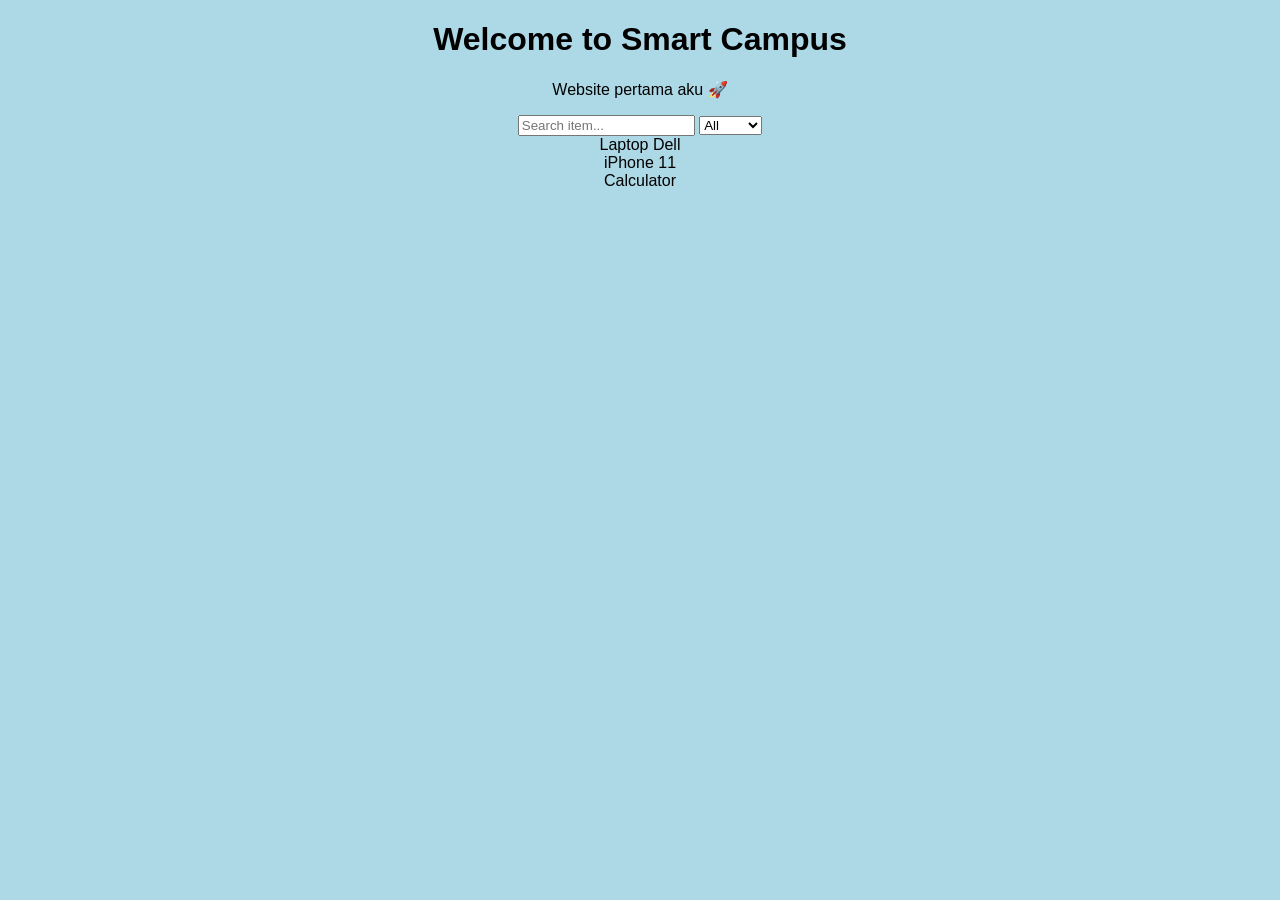
==== index.html @ e6fe4baf "first commit" ====
<!DOCTYPE html>
<html>
    <link rel="stylesheet" href="style.css">
    <script src="script.js"></script>
<head>
    <title>Smart Campus</title>
</head>

<body>

    <h1>Welcome to Smart Campus</h1>
    <p>Website pertama aku 🚀</p>
    <input type="text" id="searchInput" placeholder="Search item...">

<select id="categoryFilter">
  <option value="all">All</option>
  <option value="laptop">Laptop</option>
  <option value="phone">Phone</option>
  <option value="others">Others</option>
</select>

<div id="itemList">
  <div class="item" data-name="laptop dell" data-category="laptop">Laptop Dell</div>
  <div class="item" data-name="iphone 11" data-category="phone">iPhone 11</div>
  <div class="item" data-name="calculator" data-category="others">Calculator</div>
</div>

</body>
</html>
---- style.css ----
body {
    background-color: lightblue;
    font-family: Arial;
    text-align: center;
}
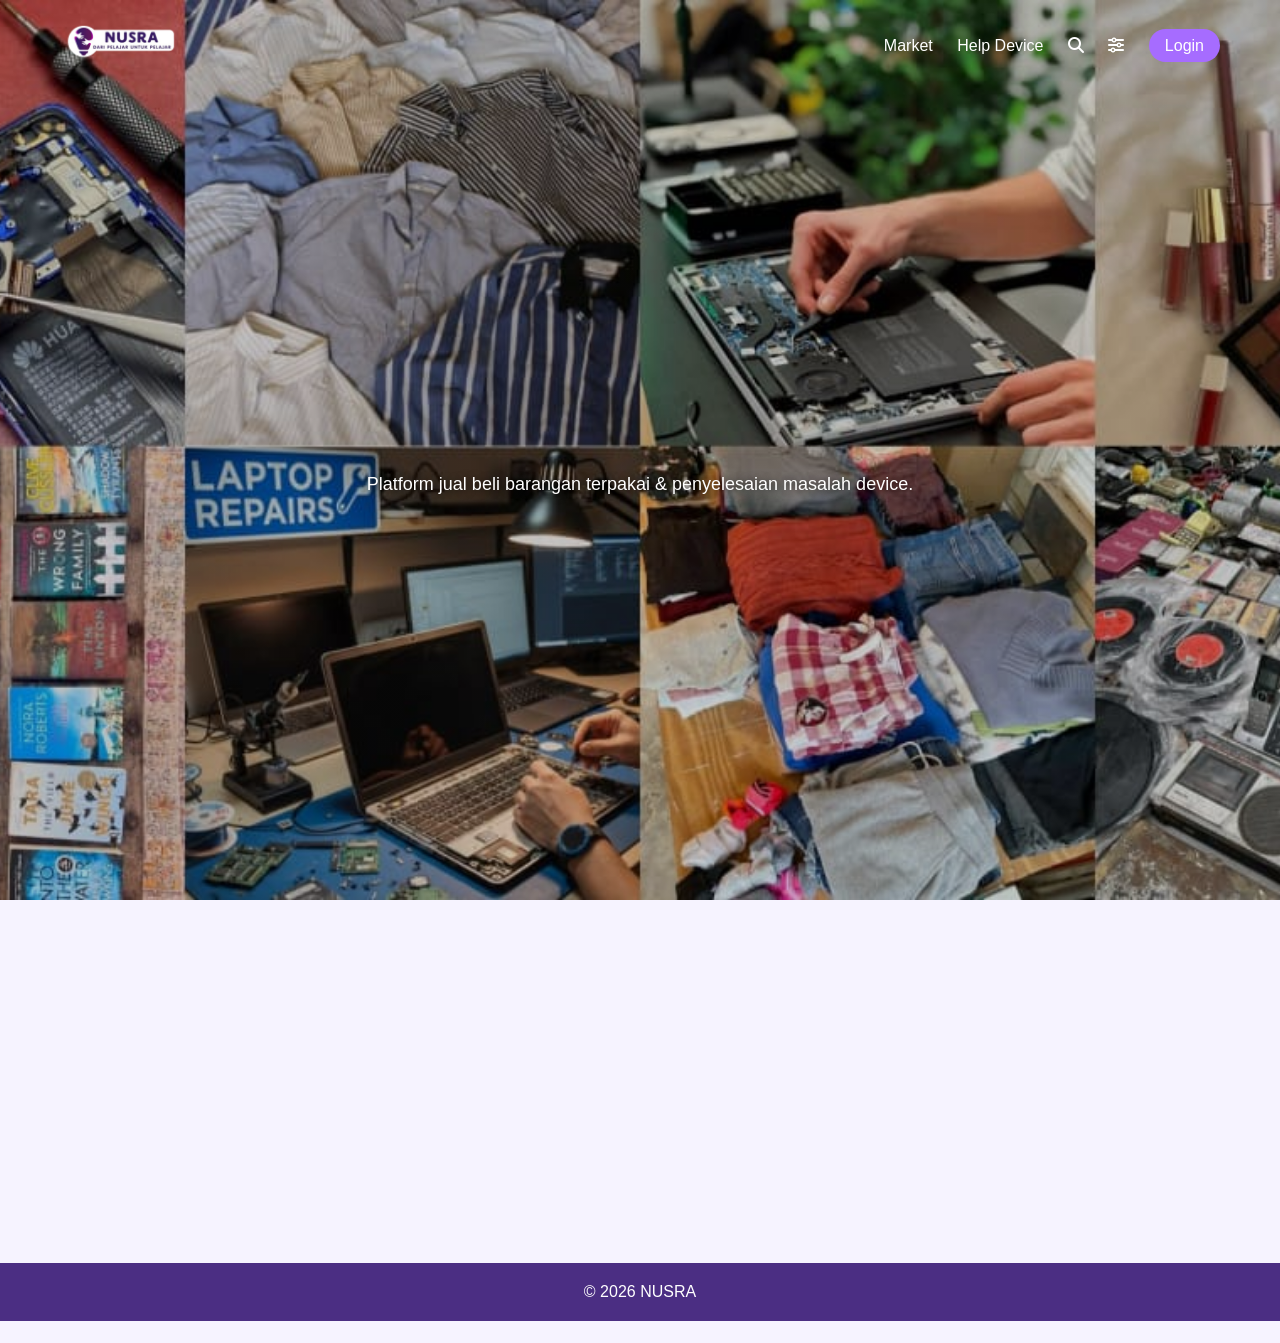
==== commit 3a8d659a: "first commit" ====
--- a/index.html
+++ b/index.html
@@ -1,29 +1,428 @@
 <!DOCTYPE html>
-<html>
-    <link rel="stylesheet" href="style.css">
-    <script src="script.js"></script>
+<html lang="en">
 <head>
-    <title>Smart Campus</title>
+<meta charset="UTF-8">
+<title>NUSRA</title>
+
+<!-- Font Awesome -->
+<link rel="stylesheet" href="https://cdnjs.cloudflare.com/ajax/libs/font-awesome/6.5.0/css/all.min.css">
+
+<style>
+* {
+  margin: 0;
+  padding: 0;
+  box-sizing: border-box;
+  font-family: 'Segoe UI', sans-serif;
+}
+
+body {
+  background: #f6f3ff;
+  transition: opacity 0.3s ease;
+}
+
+body.fade-out {
+    opacity: 0;
+}
+/* NAVBAR */
+header {
+  display: flex;
+  justify-content: space-between;
+  align-items: center;
+  padding: 20px 60px;
+  position: absolute;
+  width: 100%;
+  z-index: 10;
+}
+
+/* LOGO */
+.logo {
+    font-size: 30px;
+    font-weight: bold;
+    letter-spacing: 2px;
+    animation: glow 2s infinite alternate, float 4s ease-in-out infinite;
+}
+
+.logo { 
+    width: 130px;
+    animation: float 4s ease-in-out infinite, glow 2s ease-in-out infinite alternate;
+    }
+
+nav a {
+  margin-left: 20px;
+  text-decoration: none;
+  color: white;
+  font-weight: 500;
+}
+
+nav a i {
+  font-size: 16px;
+}
+
+nav a:hover i {
+  color: #d1b3ff;
+}
+
+.login-btn {
+  background: #a66cff;
+  padding: 8px 16px;
+  border-radius: 20px;
+  
+}
+.login-btn:hover {
+  background: #8b4ee0;
+  transform: scale(1.05);
+}
+
+/* LOGO IMAGE */
+.logo img {
+  width: 120px;
+  animation: float 4s ease-in-out infinite, glow 2s infinite alternate;
+}
+
+/* SEARCH BOX */
+.search-box {
+  position: absolute;
+  top: 70px;
+  right: 60px;
+  background: white;
+  padding: 10px 15px;
+  border-radius: 10px;
+  display: none;
+  box-shadow: 0 5px 15px rgba(0,0,0,0.2);
+}
+
+.search-box input {
+  border: none;
+  outline: none;
+}
+
+/* FILTER BOX */
+.filter-box {
+  position: absolute;
+  top: 70px;
+  right: 120px;
+  background: white;
+  padding: 15px;
+  border-radius: 12px;
+  display: none;
+  box-shadow: 0 5px 15px rgba(0,0,0,0.2);
+  color: black;
+  width: 180px;
+}
+
+.filter-box h4 {
+  margin-bottom: 10px;
+}
+
+.filter-box label {
+  display: block;
+  margin: 5px 0;
+}
+
+.filter-box button {
+  margin-top: 10px;
+  width: 100%;
+  padding: 8px;
+  background: #a66cff;
+  color: white;
+  border: none;
+  border-radius: 8px;
+  cursor: pointer;
+}
+
+.filter-box button:hover {
+  background: #8b4ee0;
+}
+
+
+/* HERO */
+.hero {
+  height: 100vh;
+  background: linear-gradient(rgba(0,0,0,0.2), rgba(0,0,0,0.2)),
+              url('images/cover.jpeg');
+  background-size: cover;
+  background-position: center;
+  color: white;
+  display: flex;
+  flex-direction: column;
+  justify-content: center;
+  align-items: center;
+  text-align: center;
+}
+
+.hero h1 {
+  font-size: 50px;
+  text-shadow: 2px 2px 10px rgba(0,0,0,0.7);
+}
+
+.hero p {
+  margin-top: 10px;
+  font-size: 18px;
+  text-shadow: 1px 1px 8px rgba(0,0,0,0.7);
+}
+
+/* PROMO */
+.promo {
+  padding: 80px 20px;
+  text-align: center;
+  background: #ffffff;
+}
+
+.promo h2 {
+  color: #6a0dad;
+  font-size: 30px;
+}
+
+.promo p {
+  margin-top: 15px;
+  color: #555;
+  font-size: 16px;
+}
+
+/* INTRO SECTION */
+.intro {
+  background: linear-gradient(135deg, #6a0dad, #a66cff);
+  color: white;
+  text-align: center;
+  padding: 80px 20px;
+}
+
+.intro-container {
+  max-width: 700px;
+  margin: auto;
+}
+
+.intro h2 {
+  font-size: 28px;
+  margin-top: 20px;
+}
+
+.intro p {
+  margin-top: 15px;
+  line-height: 1.6;
+}
+
+.intro-btn {
+  display: inline-block;
+  margin-top: 30px;
+  padding: 12px 30px;
+  background: white;
+  color: #6a0dad;
+  border-radius: 25px;
+  text-decoration: none;
+  transition: 0.3s;
+}
+
+.intro-btn:hover {
+  transform: scale(1.1);
+  background: #eee;
+}
+
+/* FADE ON SCROLL */
+.reveal {
+  opacity: 0;
+  transform: translateY(50px);
+  transition: 0.8s ease;
+}
+
+.reveal.active {
+  opacity: 1;
+  transform: translateY(0);
+}
+
+.reveal {
+  opacity: 0;
+  transform: translateY(80px);
+  transition: all 1s ease;
+}
+
+/* FOOTER */
+footer {
+  background: #4b2e83;
+  color: white;
+  text-align: center;
+  padding: 20px;
+}
+
+#searchResults {
+  margin-top: 10px;
+}
+
+.result-item {
+  padding: 8px;
+  border-bottom: 1px solid #eee;
+  cursor: pointer;
+}
+
+.result-item:hover {
+  background: #f3e8ff;
+}
+
+</style>
+
 </head>
 
 <body>
 
-    <h1>Welcome to Smart Campus</h1>
-    <p>Website pertama aku 🚀</p>
-    <input type="text" id="searchInput" placeholder="Search item...">
-
-<select id="categoryFilter">
-  <option value="all">All</option>
-  <option value="laptop">Laptop</option>
-  <option value="phone">Phone</option>
-  <option value="others">Others</option>
-</select>
-
-<div id="itemList">
-  <div class="item" data-name="laptop dell" data-category="laptop">Laptop Dell</div>
-  <div class="item" data-name="iphone 11" data-category="phone">iPhone 11</div>
-  <div class="item" data-name="calculator" data-category="others">Calculator</div>
+<header>
+  <div class="logo">
+  <img src="images/logonusra.png" alt="NUSRA Logo">
 </div>
+
+  <nav>
+    <a href="e-marketing.html">Market</a>
+    <a href="help-device.html">Help Device</a>
+
+    <!-- Search -->
+    <a href="#" id="search-btn">
+      <i class="fa-solid fa-magnifying-glass"></i>
+    </a>
+
+    <!-- Filter -->
+    <a href="#" id="filter-btn">
+      <i class="fa-solid fa-sliders"></i>
+    </a>
+
+  <a href="login.html" class="login-btn">Login</a>  
+  </nav>
+</header>
+
+<!-- SEARCH BOX -->
+<div class="search-box" id="search-box">
+  <input type="text" id="searchInput" placeholder="Search items...">
+  <div id="searchResults"></div>
+</div>
+
+<!-- FILTER BOX (LETak SINI) -->
+<div class="filter-box" id="filter-box">
+  <h4>Filter Category</h4>
+
+  <label><input type="checkbox" value="laptop"> Laptop</label>
+  <label><input type="checkbox" value="phone"> Phone</label>
+  <label><input type="checkbox" value="others"> Others</label>
+
+  <button onclick="applyFilter()">Apply</button>
+</div>
+
+<section class="hero">
+  <h1 class="reveal">Welcome to NUSRA</h1>
+  <p>Platform jual beli barangan terpakai & penyelesaian masalah device.</p>
+</section>
+
+<!-- INTRO SECTION -->
+<section class="intro reveal">
+  <div class="intro-container">
+
+    <div class="logo">
+      <img src="images/logonusra.png" alt="NUSRA Logo">
+    </div>
+
+    <h2>SOKONGAN DIGITAL. DARI PELAJAR, UNTUK PELAJAR.</h2>
+
+    <p>
+      Nusra menyatukan pusat jual beli dan bantuan teknikal pantas 
+      dalam satu platform berpusat. Lestarikan barangan terpakai, 
+      pulihkan peranti anda.
+    </p>
+
+  </div>
+</section>
+
+<footer>
+  <p>© 2026 NUSRA</p>
+</footer>
+
+<!-- SCRIPT -->
+<script>
+const searchBtn = document.getElementById("search-btn");
+const searchBox = document.getElementById("search-box");
+
+searchBtn.addEventListener("click", function(e) {
+  e.preventDefault();
+  searchBox.style.display =
+    searchBox.style.display === "block" ? "none" : "block";
+});
+
+// FAKE DATABASE (boleh tambah lagi nanti)
+const items = [
+  "Laptop Dell",
+  "iPhone 11",
+  "Calculator Casio",
+  "Gaming Mouse",
+  "Keyboard Mechanical"
+];
+
+const searchInput = document.getElementById("searchInput");
+const resultsBox = document.getElementById("searchResults");
+
+// LIVE SEARCH
+searchInput.addEventListener("input", function() {
+  const query = searchInput.value.toLowerCase();
+  resultsBox.innerHTML = "";
+
+  if (query === "") return;
+
+  const filtered = items.filter(item =>
+    item.toLowerCase().includes(query)
+  );
+
+  filtered.forEach(item => {
+    const div = document.createElement("div");
+    div.classList.add("result-item");
+    div.textContent = item;
+
+    div.onclick = () => {
+      searchInput.value = item;
+      resultsBox.innerHTML = "";
+    };
+
+    resultsBox.appendChild(div);
+  });
+});
+
+// TOGGLE FILTER BOX
+const filterBtn = document.getElementById("filter-btn");
+const filterBox = document.getElementById("filter-box");
+
+filterBtn.addEventListener("click", function(e) {
+  e.preventDefault();
+  filterBox.style.display =
+    filterBox.style.display === "block" ? "none" : "block";
+});
+
+// FADE ON SCROLL FUNCTION
+function revealOnScroll() {
+  const reveals = document.querySelectorAll(".reveal");
+
+  reveals.forEach(el => {
+    const windowHeight = window.innerHeight;
+    const elementTop = el.getBoundingClientRect().top;
+    const visiblePoint = 100;
+
+    if (elementTop < windowHeight - visiblePoint) {
+      el.classList.add("active");
+    }
+  });
+}
+
+</script>
+
+<script>
+document.querySelectorAll("a").forEach(link => {
+  link.addEventListener("click", function(e) {
+    const href = this.getAttribute("href");
+
+    if (href && !href.startsWith("#")) {
+      e.preventDefault();
+      document.body.classList.add("fade-out");
+
+      setTimeout(() => {
+        window.location.href = href;
+      }, 300);
+    }
+  });
+});
+</script>
 
 </body>
 </html>
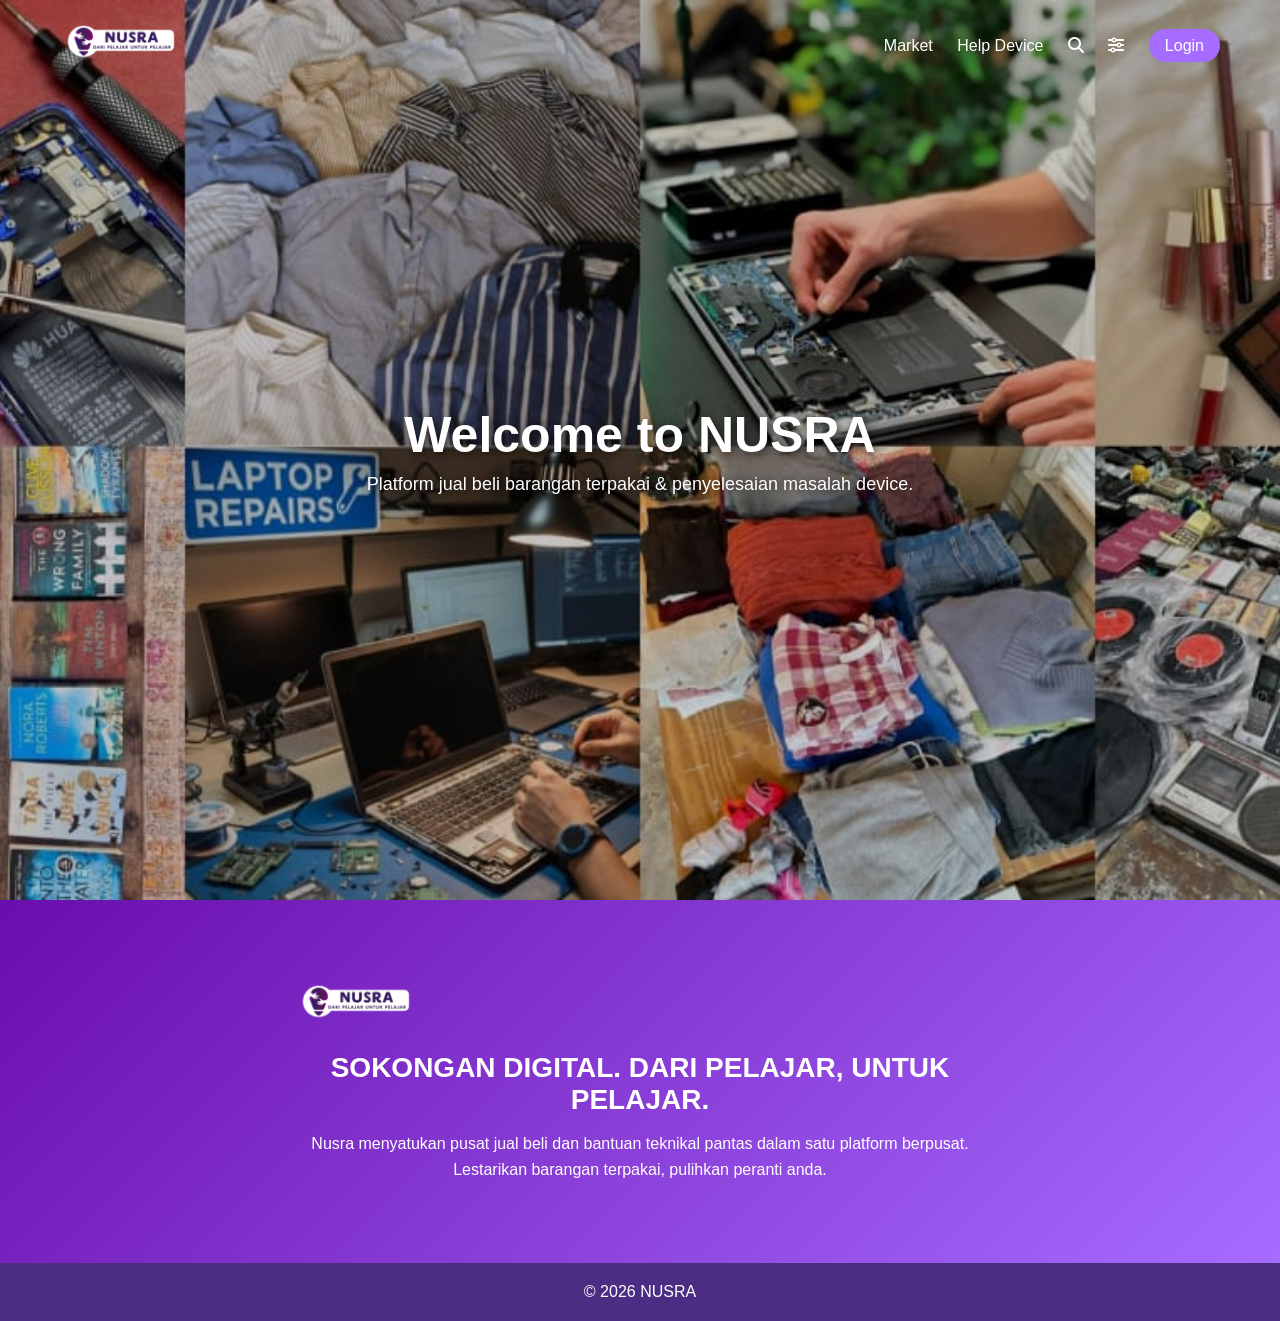
==== commit 047ee552: "commit 1" ====
--- a/index.html
+++ b/index.html
@@ -222,18 +222,12 @@
 .reveal {
   opacity: 0;
   transform: translateY(50px);
-  transition: 0.8s ease;
+  transition: all 0.8s ease;
 }
 
 .reveal.active {
   opacity: 1;
   transform: translateY(0);
-}
-
-.reveal {
-  opacity: 0;
-  transform: translateY(80px);
-  transition: all 1s ease;
 }
 
 /* FOOTER */
@@ -405,6 +399,9 @@
   });
 }
 
+window.addEventListener("scroll", revealOnScroll);
+window.addEventListener("load", revealOnScroll);
+
 </script>
 
 <script>
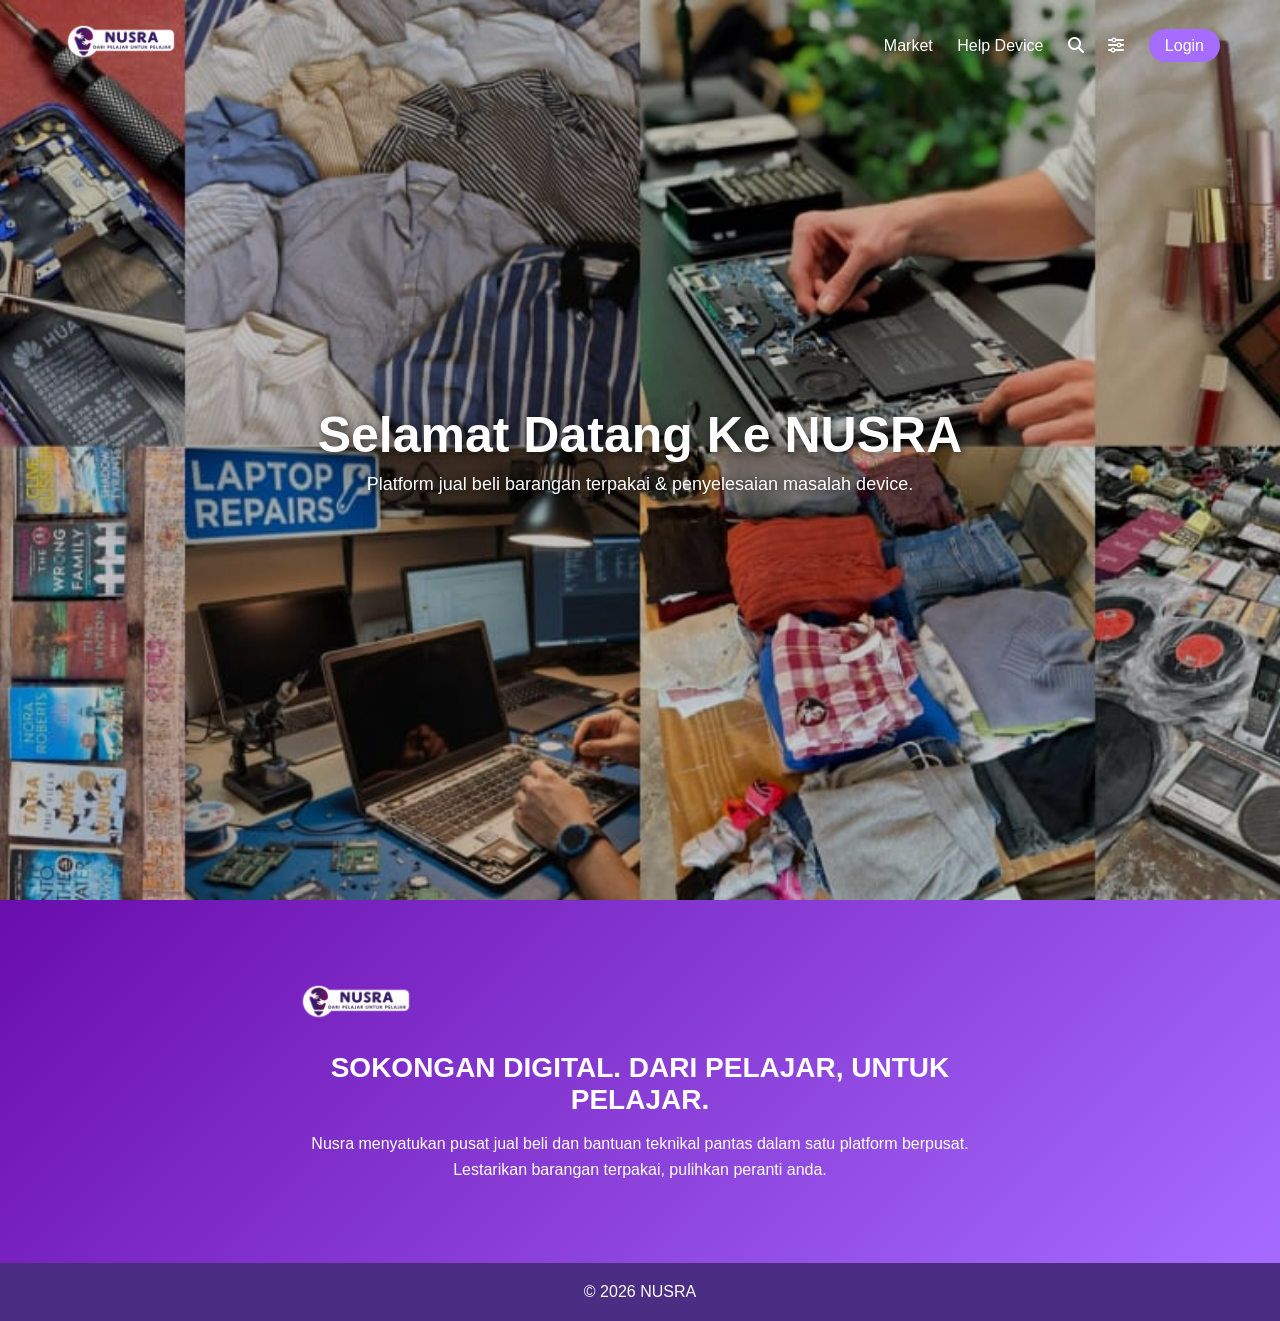
==== commit ec35173c: "commit 1" ====
--- a/index.html
+++ b/index.html
@@ -299,7 +299,7 @@
 </div>
 
 <section class="hero">
-  <h1 class="reveal">Welcome to NUSRA</h1>
+  <h1 class="reveal">Selamat Datang Ke NUSRA</h1>
   <p>Platform jual beli barangan terpakai & penyelesaian masalah device.</p>
 </section>
 
@@ -372,6 +372,16 @@
 
     resultsBox.appendChild(div);
   });
+
+  const user = localStorage.getItem("user");
+
+if (user) {
+  document.querySelector(".login-btn").textContent = "Logout (" + user + ")";
+  document.querySelector(".login-btn").onclick = function() {
+    localStorage.removeItem("user");
+    location.reload();
+  };
+}
 });
 
 // TOGGLE FILTER BOX
@@ -421,5 +431,30 @@
 });
 </script>
 
+<script>
+function loginUser(e) {
+  e.preventDefault();
+
+  const username = document.getElementById("username").value;
+  const password = document.getElementById("password").value;
+
+  // CONDITION LOGIN (BONUS)
+  if (username === "admin" && password === "1234") {
+    
+    // ALERT (BONUS)
+    alert("Welcome " + username + "!");
+
+    // SIMPAN USER
+    localStorage.setItem("user", username);
+
+    // REDIRECT
+    window.location.href = "index.html";
+
+  } else {
+    alert("Wrong username or password!");
+  }
+}
+</script>
+
 </body>
 </html>
